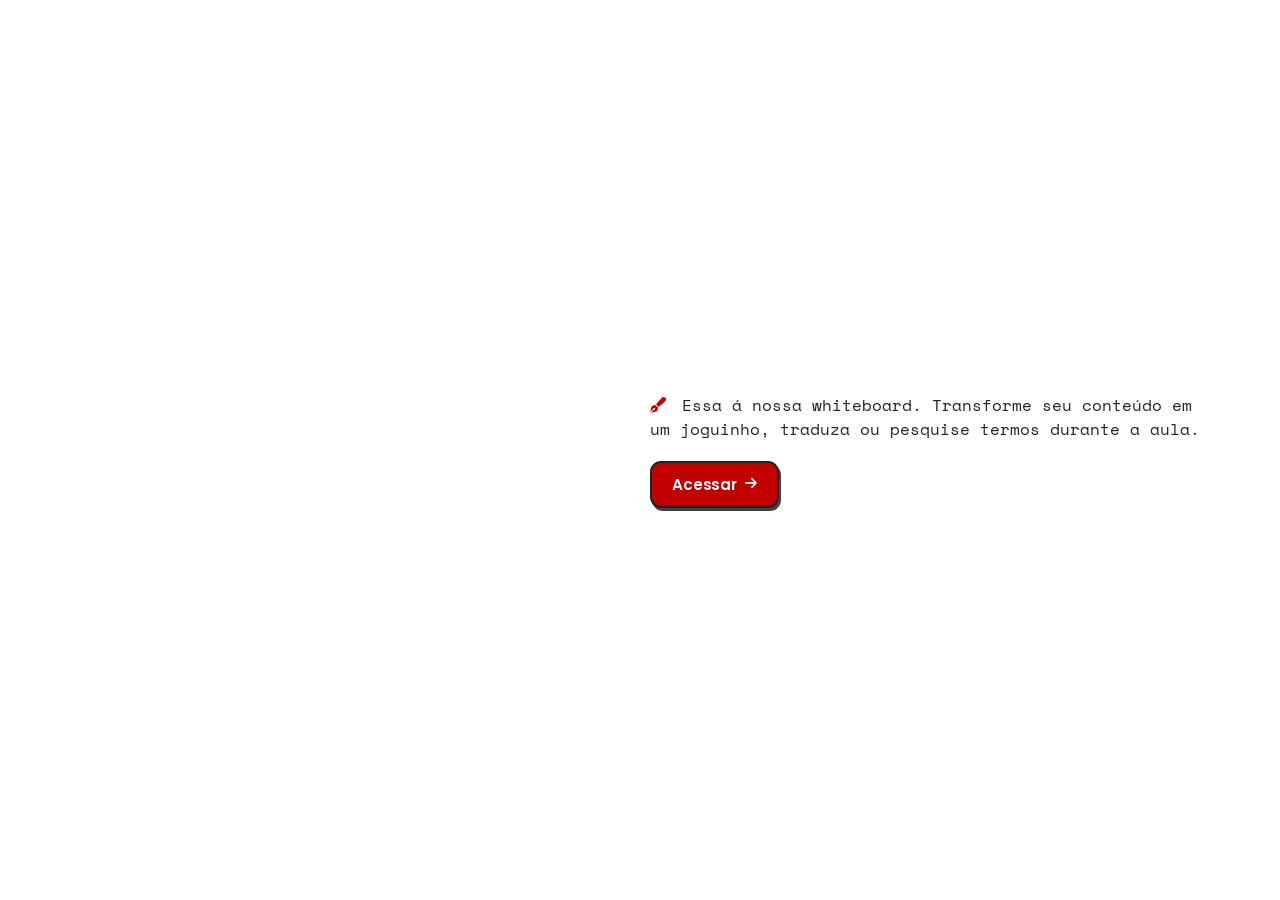
==== home/index.html @ 18bbe5a7 "Add initial HTML layout for Whiteboard app Initial HTML structure for the Whiteboard application, in" ====
<!DOCTYPE html>
<html lang="pt-BR">
<head>
  <meta charset="UTF-8">
  <meta name="viewport" content="width=device-width, initial-scale=1.0, viewport-fit=cover">
  <title>White.board</title>
  <link rel="stylesheet" href="https://cdnjs.cloudflare.com/ajax/libs/font-awesome/6.0.0-beta3/css/all.min.css">
  <link rel="preconnect" href="https://fonts.googleapis.com">
  <link rel="preconnect" href="https://fonts.gstatic.com" crossorigin>
  <link href="https://fonts.googleapis.com/css2?family=Poppins:wght@400;500;600;700&family=Space+Mono:wght@400;700&family=Gochi+Hand&display=swap" rel="stylesheet">
  <style>
    :root {
      --ink: #222222;
      --paper: #ffffff;
      --accent: #c20000;
      --accent-dark: #a30000;
      --muted: #666666;
      --shadow-hard-sm: 2px 3px 0 rgba(34, 34, 34, .85);
      --border-soft: 1px solid rgba(34, 34, 34, 0.06);
    }

    * {
      margin: 0;
      padding: 0;
      box-sizing: border-box;
    }

    /* ---------- SCROLLBAR INVISÍVEL (existe, mas trilha com opacidade 0) ---------- */
    /* Firefox */
    * {
      scrollbar-width: thin;
      scrollbar-color: transparent transparent;
    }
    /* WebKit (Chrome, Edge, Safari) */
    ::-webkit-scrollbar {
      width: 8px;
      height: 8px;
    }
    ::-webkit-scrollbar-track {
      background: transparent;
      opacity: 0;
    }
    ::-webkit-scrollbar-thumb {
      background: transparent;
    }

    body {
      background: #FFFFFF;
      font-family: 'Poppins', sans-serif;
      color: var(--ink);
      min-height: 100dvh;
      display: flex;
      align-items: center;
      justify-content: flex-start;   /* alinha o container à esquerda */
      padding: 24px;
      overflow: hidden;
    }

    .opening-container {
      max-width: 1180px;
      width: 100%;
      height: min(94dvh, 820px);
      display: flex;
      align-items: center;
      justify-content: flex-start;    /* vídeo fixo à esquerda */
      gap: 0px;                      /* gap reduzido para aproximar o conteúdo do vídeo */
      background: transparent;
      /* margem zero à esquerda para colar na borda */
      margin-left: -0px;
      margin-right: auto;
    }

    /* ---------- LADO ESQUERDO: VÍDEO FIXO À ESQUERDA ---------- */
    .video-side {
      flex: 0 0 70%;
      max-width: 70%;
      height: 70%;
      display: flex;
      align-items: center;
      justify-content: flex-start;    /* vídeo colado à esquerda */
      position: relative;
    }

    .video-wrapper {
      width: 70%;
      height: 70%;
      display: flex;
      align-items: center;
      justify-content: flex-start;
      position: relative;
    }

    .video-wrapper video {
      width: 100%;
      height: 100%;
      object-fit: cover;
      display: block;
      -webkit-mask-image: radial-gradient(ellipse at center, #000 50%, transparent 90%);
      mask-image: radial-gradient(ellipse at center, #000 50%, transparent 90%);
      background: transparent;
    }

    /* ---------- LADO DIREITO: CONTEÚDO PRÓXIMO AO VÍDEO ---------- */
    .content-side {
      flex: 1 1 30%;
      max-width: 100%;
      display: flex;
      flex-direction: column;
      align-items: flex-start;
      justify-content: center;
      gap: 20px;                      /* gap reduzido */
      text-align: left;
      opacity: 0;
      transition: opacity 0.8s cubic-bezier(0.22, 1, 0.36, 1);
      will-change: opacity;
      /* puxa o conteúdo para a esquerda, encostando no vídeo */
      margin-left: -200px;
    }

    .content-side.reveal {
      opacity: 1;
    }

    .description {
      font-family: 'Space Mono', monospace;
      font-weight: 400;
      font-size: 1rem;
      line-height: 1.5;
      text-align: left;
      color: var(--ink);
      text-wrap: pretty;              /* wrap pretty conforme solicitado */
      max-width: 100%;
    }

    .description i {
      color: var(--accent);
      margin-right: 6px;
    }

    /* Botão menor, com ícone DEPOIS da palavra */
    .btn-acessar {
      display: inline-flex;
      align-items: center;
      justify-content: center;
      gap: 8px;
      background: var(--accent);
      color: #ffffff;
      font-family: 'Poppins', sans-serif;
      font-weight: 600;
      font-size: 0.95rem;             /* fonte reduzida */
      padding: 10px 20px;             /* padding reduzido */
      border: 2px solid var(--ink);
      border-radius: 11px;
      box-shadow: var(--shadow-hard-sm);
      cursor: pointer;
      transition: transform 0.15s ease, box-shadow 0.15s ease, background 0.2s;
      text-decoration: none;
      width: auto;
      min-width: 110px;               /* menor */
      letter-spacing: -0.01em;
    }

    .btn-acessar i {
      font-size: 0.85rem;
      transition: transform 0.2s;
    }

    .btn-acessar:hover {
      background: var(--accent-dark);
      transform: translate(-2px, -2px);
      box-shadow: 4px 5px 0 rgba(34, 34, 34, .85);
    }

    .btn-acessar:active {
      transform: translate(0px, 0px);
      box-shadow: 1px 2px 0 rgba(34, 34, 34, .85);
    }

    /* ---------- MOBILE (breakpoint 1024px) ---------- */
    @media (max-width: 1024px) {
      body {
        padding: calc(64px + env(safe-area-inset-top, 0px) + 16px) 18px calc(64px + env(safe-area-inset-bottom, 0px) + 16px);
        overflow-y: auto;
        min-height: 100dvh;
        background: #FFFFFF;
        display: flex;
        align-items: center;
        justify-content: center;       /* centraliza o container no mobile */
      }

      .opening-container {
        flex-direction: column;
        height: auto;
        max-height: none;
        gap: 20px;
        padding: 0;
        align-items: center;
        justify-content: center;
        min-height: 500px;
        margin-left: auto;
        margin-right: auto;
        width: 100%;
      }

      .video-side {
        flex: 1 1 auto;
        max-width: 100%;
        width: 100%;
        height: auto;
        aspect-ratio: 16 / 9;
        min-height: 200px;
        justify-content: center;       /* centraliza o vídeo no mobile */
        align-items: center;
      }

      .video-wrapper {
        justify-content: center;
        align-items: center;
        width: 100%;
      }

      .video-wrapper video {
        width: 100%;
        height: 100%;
        object-fit: cover;
        -webkit-mask-image: radial-gradient(ellipse at center, #000 55%, transparent 95%);
        mask-image: radial-gradient(ellipse at center, #000 55%, transparent 95%);
      }

      .content-side {
        flex: 0 0 auto;
        max-width: 100%;
        width: 100%;
        align-items: center;
        text-align: center;
        gap: 16px;
        padding: 0 8px;
        margin-left: 0;                /* reseta margem negativa no mobile */
      }

      .description {
        font-size: 0.95rem;
        text-align: center;
        text-align: left;
      }

      .btn-acessar {
        font-size: 0.9rem;
        padding: 9px 18px;
        min-width: 100px;
      }
    }

    @media (max-width: 480px) {
      .description {
        font-size: 0.9rem;
        text-align: left;
      }
    }

    @media (prefers-reduced-motion: reduce) {
      .content-side {
        transition: opacity 0.2s;
      }
      .btn-acessar {
        transition: none;
      }
    }
  </style>
</head>
<body>
  <main class="opening-container">
    <div class="video-side">
      <div class="video-wrapper">
        <video id="openingVideo" src="https://dididoingles.github.io/Whiteboard/boardmars.mp4" playsinline muted></video>
      </div>
    </div>

    <div class="content-side" id="contentSide">
      <p class="description">
        <i class="fas fa-pen-fancy"></i> Essa á nossa whiteboard. Transforme seu conteúdo em um joguinho, traduza ou pesquise termos durante a aula.
      </p>
      <button class="btn-acessar" id="acessarBtn">
        Acessar <i class="fas fa-arrow-right"></i>
      </button>
    </div>
  </main>

  <script>
    (function() {
      const video = document.getElementById('openingVideo');
      const contentSide = document.getElementById('contentSide');
      const acessarBtn = document.getElementById('acessarBtn');

      video.loop = false;
      video.controls = false;

      let hasEnded = false;

      function revealContent() {
        if (!hasEnded) {
          hasEnded = true;
          contentSide.classList.add('reveal');
        }
      }

      video.addEventListener('ended', revealContent);

      video.addEventListener('error', function() {
        console.warn('Vídeo não pôde ser carregado, revelando conteúdo por fallback.');
        setTimeout(revealContent, 800);
      });

      video.addEventListener('loadedmetadata', function() {
        if (video.currentTime > 0 && Math.abs(video.currentTime - video.duration) < 0.3) {
          revealContent();
        }
      });

      video.play().catch(function(error) {
        console.warn('Autoplay do vídeo falhou:', error);
        setTimeout(revealContent, 3000);
      });

      video.addEventListener('canplay', function onCanPlay() {
        if (video.duration && !hasEnded) {
          const remaining = video.duration - video.currentTime;
          if (remaining > 0 && remaining < 60) {
            setTimeout(() => {
              if (!hasEnded && video.ended) {
                revealContent();
              } else if (!hasEnded && Math.abs(video.currentTime - video.duration) < 0.3) {
                revealContent();
              }
            }, (remaining * 1000) + 500);
          }
        }
        video.removeEventListener('canplay', onCanPlay);
      });

      setTimeout(() => {
        if (!hasEnded) {
          console.warn('Fallback de segurança: revelando conteúdo após timeout.');
          revealContent();
        }
      }, 15000);

      /* ---------- BOTÃO ACESSAR: LINK ---------- */
      acessarBtn.addEventListener('click', function() {
        window.location.href = 'https://dididoingles.github.io/Whiteboard/';   /* ← TROQUE PELO LINK REAL */
      });

      video.addEventListener('ended', function() {
        video.pause();
      });
    })();
  </script>
</body>
</html>
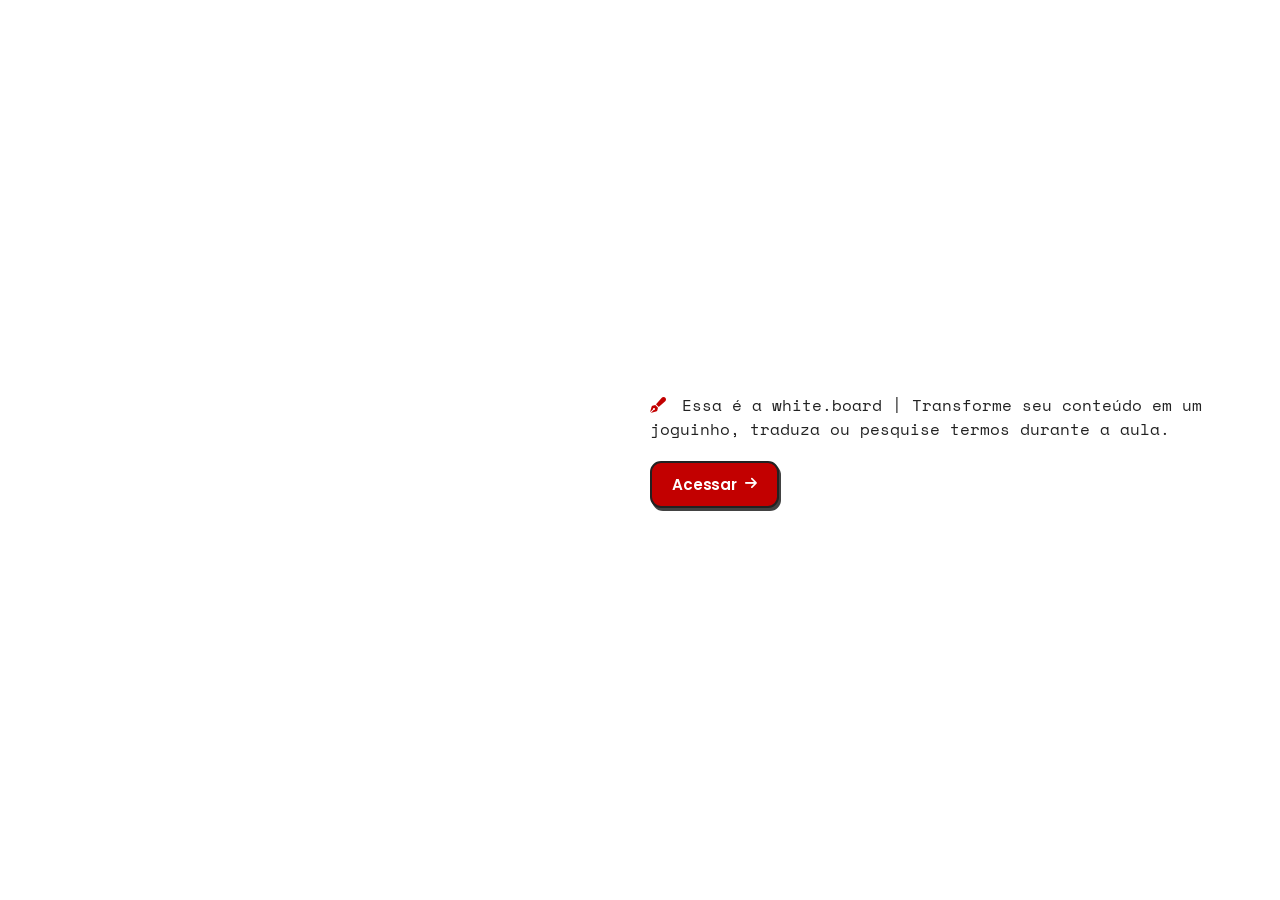
==== commit 837abad3: "Update index.html" ====
--- a/home/index.html
+++ b/home/index.html
@@ -278,7 +278,7 @@
 
     <div class="content-side" id="contentSide">
       <p class="description">
-        <i class="fas fa-pen-fancy"></i> Essa á nossa whiteboard. Transforme seu conteúdo em um joguinho, traduza ou pesquise termos durante a aula.
+        <i class="fas fa-pen-fancy"></i> Essa é a white.board | Transforme seu conteúdo em um joguinho, traduza ou pesquise termos durante a aula.
       </p>
       <button class="btn-acessar" id="acessarBtn">
         Acessar <i class="fas fa-arrow-right"></i>
